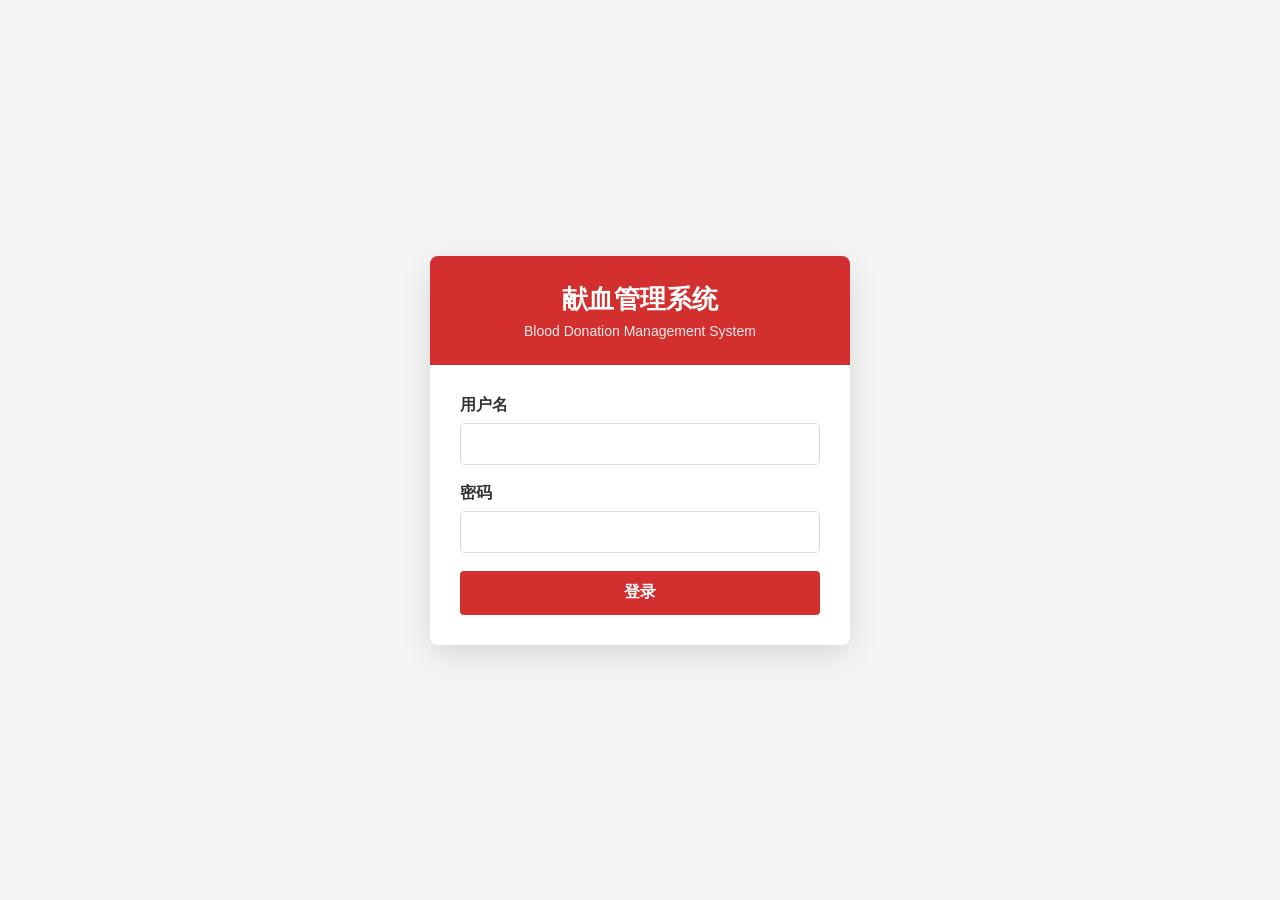
==== src/main/resources/static/activity.html @ af1af0ae "feat(frontend): 接入页面 token 鉴权" ====
<!DOCTYPE html>
<html lang="zh-CN">
<head>
    <meta charset="UTF-8">
    <meta name="viewport" content="width=device-width, initial-scale=1.0">
    <title>活动管理 - 献血管理系统</title>
    <style>
        * {
            margin: 0;
            padding: 0;
            box-sizing: border-box;
        }
        body {
            font-family: 'Microsoft YaHei', sans-serif;
            background-color: #f5f5f5;
        }
        .header {
            background: linear-gradient(135deg, #e53935 0%, #d32f2f 100%);
            color: white;
            padding: 20px;
            text-align: center;
            box-shadow: 0 2px 10px rgba(0,0,0,0.1);
        }
        .nav {
            background: #333;
            padding: 10px;
            text-align: center;
        }
        .nav a {
            color: white;
            text-decoration: none;
            margin: 0 20px;
            font-size: 16px;
            padding: 8px 16px;
            border-radius: 4px;
            transition: background 0.3s;
        }
        .nav a:hover {
            background: #555;
        }
        .container {
            max-width: 1200px;
            margin: 30px auto;
            padding: 0 20px;
        }
        .card {
            background: white;
            border-radius: 8px;
            padding: 25px;
            margin-bottom: 20px;
            box-shadow: 0 2px 10px rgba(0,0,0,0.08);
        }
        .card h2 {
            color: #333;
            margin-bottom: 20px;
            padding-bottom: 10px;
            border-bottom: 2px solid #e53935;
        }
        .btn {
            background: #e53935;
            color: white;
            border: none;
            padding: 10px 20px;
            border-radius: 4px;
            cursor: pointer;
            font-size: 14px;
            transition: background 0.3s;
            margin-right: 10px;
        }
        .btn:hover {
            background: #d32f2f;
        }
        .btn-primary {
            background: #1976d2;
        }
        .btn-primary:hover {
            background: #1565c0;
        }
        .btn-success {
            background: #388e3c;
        }
        .btn-danger {
            background: #d32f2f;
        }
        table {
            width: 100%;
            border-collapse: collapse;
            margin-top: 15px;
        }
        table th, table td {
            padding: 12px;
            text-align: left;
            border-bottom: 1px solid #eee;
        }
        table th {
            background: #f8f9fa;
            font-weight: 600;
            color: #333;
        }
        table tr:hover {
            background: #f5f5f5;
        }
        .form-group {
            margin-bottom: 15px;
        }
        .form-group label {
            display: block;
            margin-bottom: 5px;
            font-weight: 500;
        }
        .form-group input, .form-group select {
            width: 100%;
            padding: 10px;
            border: 1px solid #ddd;
            border-radius: 4px;
            font-size: 14px;
        }
        .form-group input:focus, .form-group select:focus {
            outline: none;
            border-color: #e53935;
        }
        .modal {
            display: none;
            position: fixed;
            top: 0;
            left: 0;
            width: 100%;
            height: 100%;
            background: rgba(0,0,0,0.5);
            justify-content: center;
            align-items: center;
            z-index: 1000;
        }
        .modal-content {
            background: white;
            padding: 30px;
            border-radius: 8px;
            width: 90%;
            max-width: 500px;
            position: relative;
            max-height: 90vh;
            overflow-y: auto;
        }
        .modal-content .close {
            position: absolute;
            top: 15px;
            right: 15px;
            font-size: 24px;
            cursor: pointer;
            color: #999;
        }
        .modal-content .close:hover {
            color: #333;
        }
        .status-badge {
            padding: 4px 12px;
            border-radius: 20px;
            font-size: 12px;
            font-weight: 500;
        }
        .status-pending {
            background: #fff3e0;
            color: #e65100;
        }
        .status-active {
            background: #e3f2fd;
            color: #1565c0;
        }
        .status-completed {
            background: #e8f5e9;
            color: #2e7d32;
        }
        .search-bar {
            display: flex;
            gap: 10px;
            margin-bottom: 20px;
        }
        .search-bar input, .search-bar select {
            padding: 10px;
            border: 1px solid #ddd;
            border-radius: 4px;
        }
        .search-bar button {
            padding: 10px 20px;
        }
        .pagination {
            text-align: center;
            margin-top: 20px;
        }
        .pagination a {
            display: inline-block;
            padding: 8px 16px;
            margin: 0 4px;
            border: 1px solid #ddd;
            border-radius: 4px;
            text-decoration: none;
            color: #333;
        }
        .pagination a:hover {
            background: #f5f5f5;
        }
        .pagination a.active {
            background: #e53935;
            color: white;
            border-color: #e53935;
        }
        .message {
            padding: 12px;
            border-radius: 4px;
            margin-bottom: 15px;
        }
        .message.success {
            background: #e8f5e9;
            color: #2e7d32;
        }
        .message.error {
            background: #fce4ec;
            color: #c2185b;
        }
        .hidden {
            display: none;
        }
    </style>
</head>
<body>
    <div class="header">
        <h1>🩸 献血管理系统</h1>
    </div>
    
    <div class="nav">
        <a href="index.html">首页</a>
        <a href="activity.html">活动管理</a>
        <a href="appointment.html">预约管理</a>
        <a href="donor.html">献血者管理</a>
        <a href="collection.html">采血记录</a>
        <a href="stock.html">库存管理</a>
    </div>

    <div class="container">
        <div class="card">
            <h2>🎯 活动管理</h2>
            <button class="btn btn-primary" onclick="openAddModal()">+ 新增活动</button>
            
            <div class="search-bar">
                <select id="statusFilter">
                    <option value="">全部状态</option>
                    <option value="未开始">未开始</option>
                    <option value="进行中">进行中</option>
                    <option value="已结束">已结束</option>
                </select>
                <button class="btn" onclick="loadActivities()">搜索</button>
            </div>

            <table>
                <thead>
                    <tr>
                        <th>ID</th>
                        <th>活动名称</th>
                        <th>地点</th>
                        <th>日期</th>
                        <th>上午名额</th>
                        <th>下午名额</th>
                        <th>状态</th>
                        <th>操作</th>
                    </tr>
                </thead>
                <tbody id="activityTable">
                    <tr>
                        <td colspan="8" style="text-align: center; color: #999;">加载中...</td>
                    </tr>
                </tbody>
            </table>
            <div class="pagination" id="pagination"></div>
        </div>
    </div>

    <div class="modal" id="activityModal">
        <div class="modal-content">
            <span class="close" onclick="closeModal()">&times;</span>
            <h3 id="modalTitle">新增活动</h3>
            <div id="message"></div>
            <form id="activityForm">
                <input type="hidden" id="activityId">
                <div class="form-group">
                    <label>活动名称</label>
                    <input type="text" id="activityName" required>
                </div>
                <div class="form-group">
                    <label>活动地点</label>
                    <input type="text" id="location" required>
                </div>
                <div class="form-group">
                    <label>活动日期</label>
                    <input type="date" id="activityDate" required>
                </div>
                <div class="form-group">
                    <label>上午总名额</label>
                    <input type="number" id="morningQuota" required min="0">
                </div>
                <div class="form-group">
                    <label>下午总名额</label>
                    <input type="number" id="afternoonQuota" required min="0">
                </div>
                <div class="form-group">
                    <label>状态</label>
                    <select id="status">
                        <option value="未开始">未开始</option>
                        <option value="进行中">进行中</option>
                        <option value="已结束">已结束</option>
                    </select>
                </div>
                <button type="submit" class="btn btn-success" style="margin-top: 20px; width: 100%;">保存</button>
            </form>
        </div>
    </div>

    <script src="auth.js"></script>
    <script>
        const API_BASE = '/api';
        let currentPage = 1;
        let totalPages = 1;
        let statusFilter = '';

        async function fetchData(url) {
            try {
                const response = await fetch(API_BASE + url);
                const result = await response.json();
                return result.data;
            } catch (error) {
                console.error('Fetch error:', error);
                return null;
            }
        }

        async function loadActivities(page = 1) {
            currentPage = page;
            let url = `/activity/list?pageNum=${page}&pageSize=10`;
            if (statusFilter) {
                url += `&status=${statusFilter}`;
            }
            const data = await fetchData(url);
            
            const tbody = document.getElementById('activityTable');
            if (!data || data.records.length === 0) {
                tbody.innerHTML = '<tr><td colspan="8" style="text-align: center; color: #999;">暂无数据</td></tr>';
                document.getElementById('pagination').innerHTML = '';
                return;
            }

            totalPages = data.pages;
            tbody.innerHTML = data.records.map(activity => `
                <tr>
                    <td>${activity.id}</td>
                    <td>${activity.activityName}</td>
                    <td>${activity.location}</td>
                    <td>${activity.activityDate}</td>
                    <td>${activity.morningRemaining}/${activity.morningQuota}</td>
                    <td>${activity.afternoonRemaining}/${activity.afternoonQuota}</td>
                    <td><span class="status-badge ${getStatusClass(activity.status)}">${activity.status}</span></td>
                    <td>
                        <button class="btn btn-primary" style="padding: 5px 10px; font-size: 12px;" onclick="openEditModal(${activity.id})">编辑</button>
                        <button class="btn btn-danger" style="padding: 5px 10px; font-size: 12px;" onclick="deleteActivity(${activity.id})">删除</button>
                    </td>
                </tr>
            `).join('');

            renderPagination();
        }

        function renderPagination() {
            const pagination = document.getElementById('pagination');
            if (totalPages <= 1) {
                pagination.innerHTML = '';
                return;
            }

            let html = `<a href="#" onclick="loadActivities(1)">首页</a>`;
            if (currentPage > 1) {
                html += `<a href="#" onclick="loadActivities(${currentPage - 1})">上一页</a>`;
            }
            
            for (let i = 1; i <= totalPages; i++) {
                html += `<a href="#" onclick="loadActivities(${i})" ${i === currentPage ? 'class="active"' : ''}>${i}</a>`;
            }
            
            if (currentPage < totalPages) {
                html += `<a href="#" onclick="loadActivities(${currentPage + 1})">下一页</a>`;
            }
            html += `<a href="#" onclick="loadActivities(${totalPages})">末页</a>`;
            
            pagination.innerHTML = html;
        }

        function openAddModal() {
            document.getElementById('modalTitle').textContent = '新增活动';
            document.getElementById('activityId').value = '';
            document.getElementById('activityName').value = '';
            document.getElementById('location').value = '';
            document.getElementById('activityDate').value = '';
            document.getElementById('morningQuota').value = '';
            document.getElementById('afternoonQuota').value = '';
            document.getElementById('status').value = '未开始';
            document.getElementById('message').innerHTML = '';
            document.getElementById('activityModal').style.display = 'flex';
        }

        function openEditModal(id) {
            fetchData(`/activity/${id}`).then(activity => {
                if (activity) {
                    document.getElementById('modalTitle').textContent = '编辑活动';
                    document.getElementById('activityId').value = activity.id;
                    document.getElementById('activityName').value = activity.activityName;
                    document.getElementById('location').value = activity.location;
                    document.getElementById('activityDate').value = activity.activityDate;
                    document.getElementById('morningQuota').value = activity.morningQuota;
                    document.getElementById('afternoonQuota').value = activity.afternoonQuota;
                    document.getElementById('status').value = activity.status;
                    document.getElementById('message').innerHTML = '';
                    document.getElementById('activityModal').style.display = 'flex';
                }
            });
        }

        function closeModal() {
            document.getElementById('activityModal').style.display = 'none';
        }

        async function deleteActivity(id) {
            if (confirm('确定要删除这个活动吗？')) {
                try {
                    const response = await fetch(API_BASE + `/activity/delete/${id}`, {
                        method: 'DELETE'
                    });
                    const result = await response.json();
                    if (result.code === 200) {
                        loadActivities(currentPage);
                    } else {
                        alert('删除失败: ' + result.msg);
                    }
                } catch (error) {
                    alert('删除失败');
                }
            }
        }

        document.getElementById('activityForm').addEventListener('submit', async (e) => {
            e.preventDefault();
            
            const activity = {
                id: document.getElementById('activityId').value ? parseInt(document.getElementById('activityId').value) : null,
                activityName: document.getElementById('activityName').value,
                location: document.getElementById('location').value,
                activityDate: document.getElementById('activityDate').value,
                morningQuota: parseInt(document.getElementById('morningQuota').value),
                afternoonQuota: parseInt(document.getElementById('afternoonQuota').value),
                status: document.getElementById('status').value
            };

            try {
                const url = activity.id ? '/activity/update' : '/activity/add';
                const method = activity.id ? 'PUT' : 'POST';
                
                const response = await fetch(API_BASE + url, {
                    method: method,
                    headers: {
                        'Content-Type': 'application/json'
                    },
                    body: JSON.stringify(activity)
                });
                
                const result = await response.json();
                
                if (result.code === 200) {
                    document.getElementById('message').innerHTML = '<div class="message success">保存成功</div>';
                    setTimeout(() => {
                        closeModal();
                        loadActivities(currentPage);
                    }, 1000);
                } else {
                    document.getElementById('message').innerHTML = `<div class="message error">${result.msg}</div>`;
                }
            } catch (error) {
                document.getElementById('message').innerHTML = '<div class="message error">保存失败</div>';
            }
        });

        document.getElementById('statusFilter').addEventListener('change', (e) => {
            statusFilter = e.target.value;
            loadActivities(1);
        });

        function getStatusClass(status) {
            switch(status) {
                case '未开始':
                    return 'status-pending';
                case '进行中':
                    return 'status-active';
                case '已结束':
                    return 'status-completed';
                default:
                    return 'status-pending';
            }
        }

        document.addEventListener('DOMContentLoaded', () => {
            loadActivities();
        });

        window.onclick = function(event) {
            if (event.target == document.getElementById('activityModal')) {
                closeModal();
            }
        }
    </script>
</body>
</html>
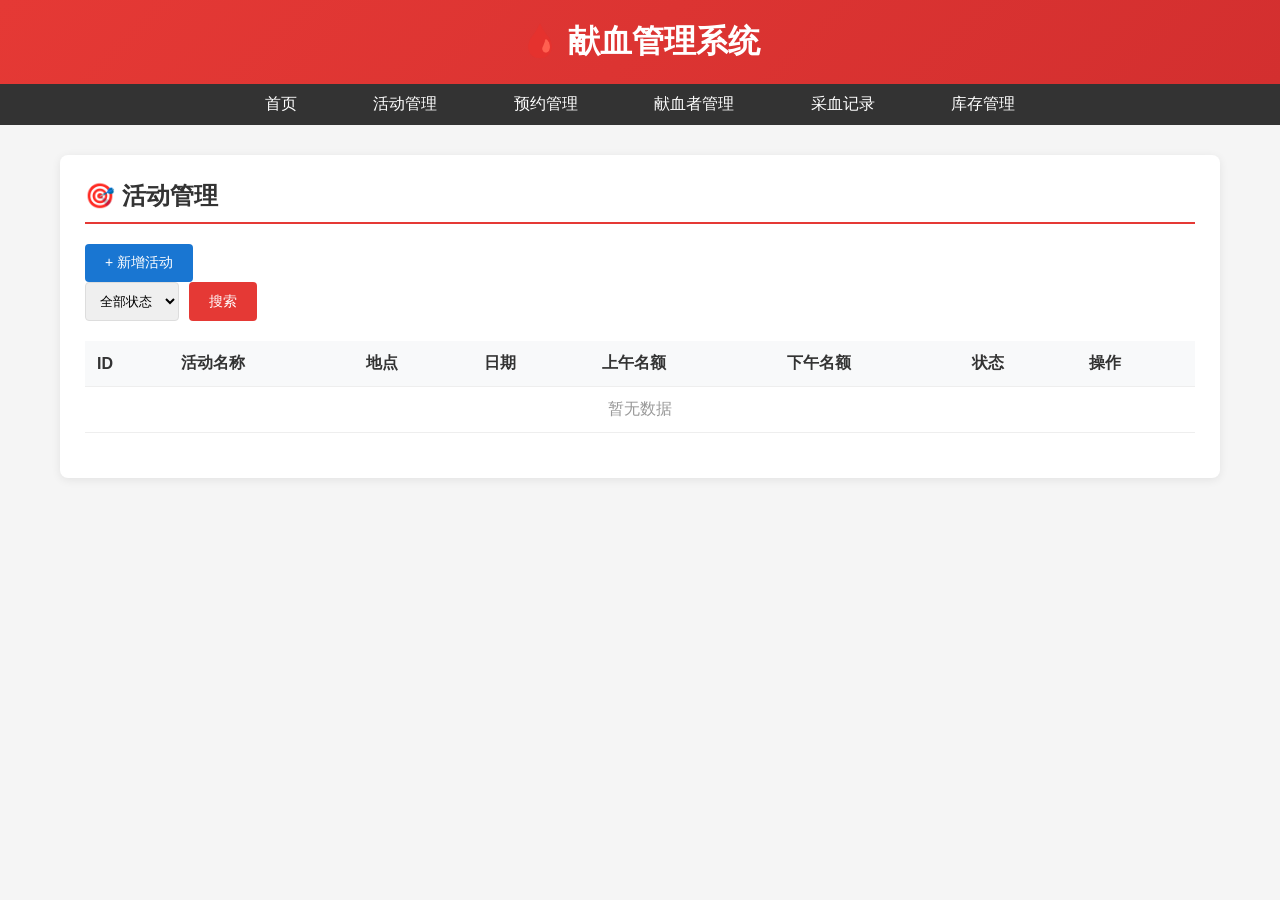
==== commit 1c5bdb84: "功能补充" ====
--- a/src/main/resources/static/activity.html
+++ b/src/main/resources/static/activity.html
@@ -314,18 +314,40 @@
         </div>
     </div>
 
-    <script src="auth.js"></script>
     <script>
         const API_BASE = '/api';
         let currentPage = 1;
         let totalPages = 1;
         let statusFilter = '';
 
-        async function fetchData(url) {
+        function getToken() {
+            return localStorage.getItem('token');
+        }
+
+        function getHeaders() {
+            const token = getToken();
+            const headers = { 'Content-Type': 'application/json' };
+            if (token) {
+                headers['Authorization'] = 'Bearer ' + token;
+            }
+            return headers;
+        }
+
+        async function fetchData(url, options = {}) {
             try {
-                const response = await fetch(API_BASE + url);
-                const result = await response.json();
-                return result.data;
+                const response = await fetch(API_BASE + url, {
+                    headers: getHeaders(),
+                    ...options
+                });
+
+                if (response.status === 401) {
+                    alert('登录已过期，请重新登录');
+                    localStorage.clear();
+                    window.location.href = 'index.html';
+                    return null;
+                }
+
+                return await response.json();
             } catch (error) {
                 console.error('Fetch error:', error);
                 return null;
@@ -429,7 +451,8 @@
             if (confirm('确定要删除这个活动吗？')) {
                 try {
                     const response = await fetch(API_BASE + `/activity/delete/${id}`, {
-                        method: 'DELETE'
+                        method: 'DELETE',
+                        headers: getHeaders()
                     });
                     const result = await response.json();
                     if (result.code === 200) {
@@ -462,9 +485,7 @@
                 
                 const response = await fetch(API_BASE + url, {
                     method: method,
-                    headers: {
-                        'Content-Type': 'application/json'
-                    },
+                    headers: getHeaders(),
                     body: JSON.stringify(activity)
                 });
                 
@@ -513,4 +534,4 @@
         }
     </script>
 </body>
-</html>
+</html>
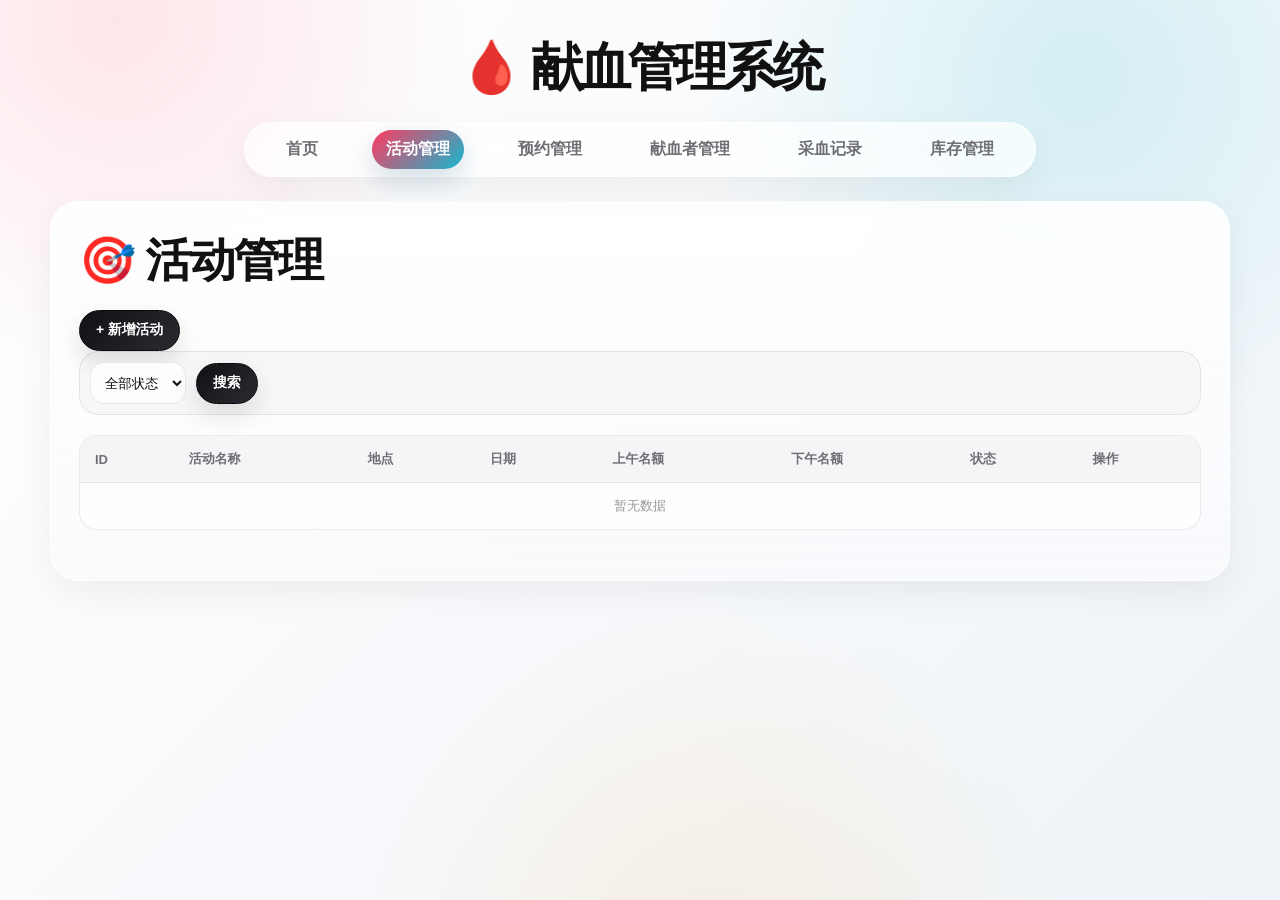
==== commit c3caa1f4: "refactor(frontend): 重构前端UI设计，并添加前端统计信息所需的对应后端接口" ====
--- a/src/main/resources/static/activity.html
+++ b/src/main/resources/static/activity.html
@@ -1,6 +1,7 @@
 <!DOCTYPE html>
 <html lang="zh-CN">
 <head>
+    <link rel="icon" href="data:,">
     <meta charset="UTF-8">
     <meta name="viewport" content="width=device-width, initial-scale=1.0">
     <title>活动管理 - 献血管理系统</title>
@@ -221,15 +222,1581 @@
             display: none;
         }
     </style>
+    <style id="apple-style-inline">
+/*
+ * AppleStyle frontend refresh.
+ * Shared visual layer for the static pages only.
+ */
+:root {
+    --apple-bg: #f7f8fb;
+    --apple-bg-soft: #ffffff;
+    --apple-surface: rgba(255, 255, 255, 0.88);
+    --apple-surface-strong: #ffffff;
+    --apple-ink: #111111;
+    --apple-ink-soft: #1d1d1f;
+    --apple-muted: #6e6e73;
+    --apple-muted-2: #86868b;
+    --apple-border: rgba(0, 0, 0, 0.08);
+    --apple-border-strong: rgba(0, 0, 0, 0.14);
+    --apple-fill: #f2f2f4;
+    --apple-fill-strong: #e8e8ed;
+    --apple-black: #0b0b0d;
+    --apple-coral: #ff3b5f;
+    --apple-coral-deep: #d91f43;
+    --apple-coral-soft: #fff1f4;
+    --apple-aqua: #16b8cf;
+    --apple-aqua-deep: #08798b;
+    --apple-aqua-soft: #e8fbff;
+    --apple-gold: #ffb340;
+    --apple-gold-soft: #fff7e6;
+    --apple-lilac: #7c6cff;
+    --apple-lilac-soft: #f3f1ff;
+    --apple-red: var(--apple-coral-deep);
+    --apple-red-soft: var(--apple-coral-soft);
+    --apple-green: #1f9d55;
+    --apple-green-soft: #edfff5;
+    --apple-blue: #1677ff;
+    --apple-blue-soft: #eff6ff;
+    --apple-orange: #a15c07;
+    --apple-orange-soft: #fff7ed;
+    --apple-radius-xs: 10px;
+    --apple-radius-sm: 14px;
+    --apple-radius-md: 20px;
+    --apple-radius-lg: 28px;
+    --apple-radius-xl: 34px;
+    --apple-shadow-sm: 0 12px 34px rgba(0, 0, 0, 0.06);
+    --apple-shadow-md: 0 24px 70px rgba(0, 0, 0, 0.10);
+    --apple-shadow-lg: 0 32px 90px rgba(0, 0, 0, 0.15);
+    --ai-header-height: 72px;
+}
+
+* {
+    -webkit-font-smoothing: antialiased;
+    text-rendering: geometricPrecision;
+}
+
+body {
+    color: var(--apple-ink-soft);
+    font-family: -apple-system, BlinkMacSystemFont, "SF Pro Display", "SF Pro Text", "Helvetica Neue", "PingFang SC", "Microsoft YaHei", Arial, sans-serif !important;
+}
+
+body.login-page,
+body.app-shell,
+body.legacy-page {
+    background:
+        radial-gradient(circle at 9% 2%, rgba(255, 59, 95, 0.13) 0, transparent 24%),
+        radial-gradient(circle at 84% 8%, rgba(22, 184, 207, 0.16) 0, transparent 28%),
+        radial-gradient(circle at 56% 106%, rgba(255, 179, 64, 0.13) 0, transparent 30%),
+        linear-gradient(135deg, #ffffff 0%, #f9fafc 44%, #eef3f8 100%) !important;
+}
+
+a {
+    color: inherit;
+}
+
+button,
+input,
+select,
+textarea {
+    font-family: inherit !important;
+}
+
+::selection {
+    background: rgba(0, 0, 0, 0.12);
+}
+
+::-webkit-scrollbar {
+    width: 10px;
+    height: 10px;
+}
+
+::-webkit-scrollbar-track {
+    background: transparent;
+}
+
+::-webkit-scrollbar-thumb {
+    background: rgba(0, 0, 0, 0.18);
+    border: 3px solid transparent;
+    border-radius: 999px;
+    background-clip: content-box;
+}
+
+.btn,
+button.btn,
+.btn-logout,
+.tab,
+.pagination a,
+.chat-suggestions button,
+.ai-history-new,
+.ai-context-clear,
+.chat-send {
+    transition: transform 0.18s ease, box-shadow 0.18s ease, background 0.18s ease, border-color 0.18s ease, color 0.18s ease, opacity 0.18s ease !important;
+}
+
+.btn:hover,
+button.btn:hover,
+.btn-logout:hover,
+.pagination a:hover,
+.chat-suggestions button:hover,
+.ai-history-new:hover,
+.ai-context-clear:hover,
+.chat-send:hover {
+    transform: translateY(-1px);
+}
+
+.btn:active,
+button.btn:active,
+.btn-logout:active,
+.pagination a:active,
+.chat-send:active {
+    transform: translateY(0) scale(0.98);
+}
+
+.btn,
+button.btn {
+    min-height: 40px;
+    border: 1px solid var(--apple-black) !important;
+    border-radius: 999px !important;
+    background: linear-gradient(135deg, #111114 0%, #2a2a31 100%) !important;
+    color: #ffffff !important;
+    box-shadow: 0 10px 24px rgba(0, 0, 0, 0.12);
+    font-weight: 650 !important;
+    letter-spacing: -0.01em;
+}
+
+.btn-primary,
+.btn-success {
+    background: linear-gradient(135deg, var(--apple-coral) 0%, var(--apple-coral-deep) 100%) !important;
+    border-color: rgba(255, 79, 109, 0.42) !important;
+    box-shadow: 0 14px 30px rgba(255, 79, 109, 0.20);
+}
+
+.btn-warning {
+    background: linear-gradient(135deg, rgba(255, 255, 255, 0.95), rgba(233, 251, 255, 0.86)) !important;
+    border-color: rgba(24, 200, 216, 0.28) !important;
+    color: var(--apple-aqua-deep) !important;
+    box-shadow: 0 12px 26px rgba(24, 200, 216, 0.11);
+}
+
+.btn-danger {
+    background: var(--apple-red) !important;
+    border-color: var(--apple-red) !important;
+    color: #ffffff !important;
+}
+
+.message,
+[id$="message"],
+#message {
+    border-radius: var(--apple-radius-sm) !important;
+}
+
+.message.success,
+#message.success {
+    background: var(--apple-green-soft) !important;
+    color: var(--apple-green) !important;
+    border: 1px solid rgba(24, 121, 78, 0.16);
+}
+
+.message.error,
+#message.error {
+    background: var(--apple-red-soft) !important;
+    color: var(--apple-red) !important;
+    border: 1px solid rgba(180, 35, 45, 0.16);
+}
+
+body.login-page {
+    min-height: 100vh;
+    display: flex;
+    align-items: center;
+    justify-content: center;
+    padding: 30px;
+}
+
+.login-page .container {
+    width: min(980px, 100%) !important;
+    max-width: 980px !important;
+    padding: 0 !important;
+}
+
+.login-page .login-box {
+    display: grid;
+    grid-template-columns: minmax(0, 1.06fr) minmax(380px, 0.94fr);
+    min-height: 620px;
+    overflow: hidden;
+    border: 1px solid rgba(255, 255, 255, 0.72);
+    border-radius: 36px !important;
+    background: rgba(255, 255, 255, 0.72) !important;
+    box-shadow: var(--apple-shadow-lg) !important;
+    backdrop-filter: blur(28px) saturate(150%);
+}
+
+.login-page .logo-section {
+    position: relative;
+    display: flex;
+    flex-direction: column;
+    justify-content: flex-end;
+    min-height: 620px;
+    padding: 54px !important;
+    overflow: hidden;
+    color: #ffffff !important;
+    text-align: left !important;
+    background:
+        radial-gradient(circle at 18% 24%, rgba(255, 79, 109, 0.34) 0, transparent 30%),
+        radial-gradient(circle at 82% 18%, rgba(24, 200, 216, 0.22) 0, transparent 30%),
+        linear-gradient(145deg, #151418 0%, #25252b 56%, #3a3942 100%) !important;
+}
+
+.login-page .logo-section::before {
+    content: "";
+    position: absolute;
+    width: 360px;
+    height: 360px;
+    right: -120px;
+    top: -98px;
+    border-radius: 50%;
+    border: 1px solid rgba(255, 255, 255, 0.18);
+    background: radial-gradient(circle, rgba(255, 255, 255, 0.18) 0, transparent 66%);
+}
+
+.login-page .logo-section::after {
+    content: "招募 · 预约 · 采血 · 检验 · 库存";
+    position: relative;
+    z-index: 1;
+    width: fit-content;
+    margin-top: 36px;
+    padding: 10px 16px;
+    border: 1px solid rgba(255, 255, 255, 0.20);
+    border-radius: 999px;
+    color: rgba(255, 255, 255, 0.72);
+    background: rgba(255, 255, 255, 0.08);
+    font-size: 13px;
+    letter-spacing: 0.02em;
+    backdrop-filter: blur(16px);
+}
+
+.login-page .logo-section h1,
+.login-page .logo-section p {
+    position: relative;
+    z-index: 1;
+}
+
+.login-page .logo-section h1 {
+    max-width: none;
+    margin: 0 !important;
+    color: #ffffff !important;
+    font-size: clamp(36px, 4.2vw, 50px) !important;
+    line-height: 1.02;
+    letter-spacing: -0.06em;
+    white-space: nowrap;
+}
+
+.login-page .logo-section p {
+    margin-top: 16px;
+    color: rgba(255, 255, 255, 0.68) !important;
+    font-size: 16px !important;
+    letter-spacing: 0.01em;
+}
+
+.login-page .form-section {
+    align-self: center;
+    padding: 48px !important;
+}
+
+.login-page .tabs {
+    gap: 8px;
+    margin-bottom: 28px !important;
+    padding: 4px;
+    border: 1px solid var(--apple-border) !important;
+    border-radius: 999px;
+    background: var(--apple-fill);
+}
+
+.login-page .tab {
+    border: 0 !important;
+    border-radius: 999px;
+    color: var(--apple-muted) !important;
+    font-size: 15px !important;
+}
+
+.login-page .tab.active {
+    color: var(--apple-ink) !important;
+    background: #ffffff;
+    box-shadow: 0 6px 18px rgba(0, 0, 0, 0.08);
+}
+
+.form-group label,
+.info-row label {
+    color: var(--apple-muted) !important;
+    font-size: 13px !important;
+    font-weight: 650 !important;
+    letter-spacing: -0.01em;
+}
+
+.form-group input,
+.form-group select,
+.form-group textarea,
+.search-bar input,
+.search-bar select,
+.chat-input textarea {
+    min-height: 42px;
+    border: 1px solid var(--apple-border) !important;
+    border-radius: 14px !important;
+    background: rgba(255, 255, 255, 0.82) !important;
+    color: var(--apple-ink) !important;
+    box-shadow: inset 0 1px 0 rgba(255, 255, 255, 0.55);
+}
+
+.form-group input:focus,
+.form-group select:focus,
+.form-group textarea:focus,
+.search-bar input:focus,
+.search-bar select:focus,
+.chat-input textarea:focus {
+    outline: none !important;
+    border-color: rgba(0, 0, 0, 0.34) !important;
+    box-shadow: 0 0 0 4px rgba(0, 0, 0, 0.06) !important;
+}
+
+.login-page .btn {
+    min-height: 50px;
+    font-size: 16px !important;
+}
+
+.login-page .forgot-link a,
+.login-page .role-tip strong {
+    color: var(--apple-ink) !important;
+}
+
+.login-page .role-tip {
+    border: 1px solid var(--apple-border);
+    border-radius: 18px !important;
+    background: rgba(245, 245, 247, 0.82) !important;
+    color: var(--apple-muted) !important;
+}
+
+.login-page .redirect-overlay {
+    background: rgba(8, 8, 9, 0.76) !important;
+    backdrop-filter: blur(18px);
+}
+
+.login-page .redirect-card {
+    border-radius: 28px !important;
+    background: rgba(255, 255, 255, 0.14) !important;
+    border-color: rgba(255, 255, 255, 0.26) !important;
+}
+
+body.app-shell {
+    min-height: 100vh;
+}
+
+.app-shell .header {
+    position: sticky;
+    top: 0;
+    z-index: 50;
+    display: grid !important;
+    grid-template-columns: minmax(260px, 0.7fr) minmax(320px, 1.1fr) auto;
+    gap: 24px;
+    align-items: center;
+    min-height: 72px;
+    padding: 14px 28px 14px 32px !important;
+    color: var(--apple-ink) !important;
+    background: rgba(255, 255, 255, 0.72) !important;
+    border-bottom: 1px solid rgba(0, 0, 0, 0.07);
+    box-shadow: none !important;
+    backdrop-filter: blur(24px) saturate(160%);
+}
+
+.app-shell .header h1 {
+    color: var(--apple-ink) !important;
+    font-size: 20px !important;
+    font-weight: 750 !important;
+    letter-spacing: -0.04em;
+    white-space: nowrap;
+}
+
+.global-search {
+    position: relative;
+    display: flex;
+    align-items: center;
+    width: min(100%, 620px);
+    justify-self: center;
+}
+
+.global-search span {
+    position: absolute;
+    right: 13px;
+    top: 50%;
+    z-index: 1;
+    transform: translateY(-50%);
+    display: grid;
+    place-items: center;
+    min-width: 30px;
+    height: 24px;
+    border: 1px solid var(--apple-border);
+    border-radius: 8px;
+    color: var(--apple-muted-2);
+    background: rgba(245, 245, 247, 0.82);
+    font-size: 12px;
+    font-weight: 700;
+}
+
+.global-search input {
+    width: 100%;
+    min-height: 42px;
+    padding: 0 54px 0 42px;
+    border: 1px solid var(--apple-border);
+    border-radius: 13px;
+    color: var(--apple-ink);
+    background:
+        linear-gradient(180deg, rgba(255, 255, 255, 0.96), rgba(250, 251, 253, 0.88));
+    box-shadow: 0 10px 30px rgba(15, 23, 42, 0.045), inset 0 1px 0 rgba(255, 255, 255, 0.88);
+}
+
+.global-search::before {
+    content: "⌕";
+    position: absolute;
+    left: 15px;
+    top: 50%;
+    z-index: 1;
+    transform: translateY(-50%);
+    color: var(--apple-muted-2);
+    font-size: 18px;
+}
+
+.app-shell .header .user-info {
+    display: flex;
+    align-items: center;
+    justify-content: flex-end;
+    gap: 12px;
+    color: var(--apple-muted) !important;
+}
+
+.app-shell .header .user-info span {
+    margin-right: 0 !important;
+    padding: 8px 12px;
+    border: 1px solid var(--apple-border);
+    border-radius: 999px;
+    background: rgba(255, 255, 255, 0.62);
+}
+
+.app-shell .btn-logout {
+    border: 1px solid var(--apple-border) !important;
+    border-radius: 999px !important;
+    background: #ffffff !important;
+    color: var(--apple-ink) !important;
+    font-weight: 650;
+}
+
+.app-shell .sidebar {
+    width: 252px !important;
+    min-height: auto !important;
+    position: fixed;
+    top: 94px !important;
+    bottom: 22px;
+    left: 22px;
+    z-index: 40;
+    padding: 18px !important;
+    overflow-y: auto;
+    border: 1px solid rgba(255, 255, 255, 0.78);
+    border-radius: 30px;
+    background:
+        radial-gradient(circle at 16% 4%, rgba(255, 59, 95, 0.10), transparent 30%),
+        radial-gradient(circle at 92% 18%, rgba(22, 184, 207, 0.10), transparent 28%),
+        linear-gradient(180deg, rgba(255, 255, 255, 0.94) 0%, rgba(248, 250, 253, 0.86) 100%) !important;
+    box-shadow: 0 24px 64px rgba(15, 23, 42, 0.09);
+    backdrop-filter: blur(28px) saturate(160%);
+}
+
+.app-shell .sidebar::before {
+    content: "Workspace";
+    display: block;
+    margin: 4px 8px 12px;
+    color: var(--apple-muted-2);
+    font-size: 12px;
+    font-weight: 700;
+    letter-spacing: 0.12em;
+    text-transform: uppercase;
+}
+
+.app-shell .sidebar a {
+    margin: 4px 0;
+    padding: 12px 14px !important;
+    border-radius: 18px;
+    color: var(--apple-muted) !important;
+    font-size: 14px !important;
+    font-weight: 680;
+    letter-spacing: -0.01em;
+    background: transparent !important;
+}
+
+.app-shell .sidebar a:hover {
+    color: var(--apple-ink) !important;
+    background: rgba(0, 0, 0, 0.055) !important;
+}
+
+.app-shell .sidebar a.active {
+    color: var(--apple-ink) !important;
+    background: linear-gradient(135deg, rgba(255, 255, 255, 0.98), rgba(245, 247, 251, 0.92)) !important;
+    box-shadow: inset 4px 0 0 var(--apple-coral), 0 12px 28px rgba(15, 23, 42, 0.08);
+}
+
+.app-shell .sidebar .sub-menu {
+    margin: 4px 0 10px 12px;
+    padding-left: 12px !important;
+    border-left: 1px solid var(--apple-border);
+    background: transparent !important;
+}
+
+.app-shell .sidebar .sub-menu a {
+    font-size: 13px !important;
+    color: var(--apple-muted-2) !important;
+}
+
+.app-shell .main-content {
+    margin-left: 304px !important;
+    padding: 26px 36px 54px !important;
+}
+
+.app-shell .tab-content {
+    animation: appleFadeUp 0.28s ease both;
+}
+
+@keyframes appleFadeUp {
+    from {
+        opacity: 0;
+        transform: translateY(8px);
+    }
+    to {
+        opacity: 1;
+        transform: translateY(0);
+    }
+}
+
+.card,
+.modal-content {
+    border: 1px solid rgba(255, 255, 255, 0.82) !important;
+    border-radius: var(--apple-radius-lg) !important;
+    background:
+        linear-gradient(180deg, rgba(255, 255, 255, 0.92), rgba(250, 250, 252, 0.82)) !important;
+    box-shadow: var(--apple-shadow-sm) !important;
+    backdrop-filter: blur(24px) saturate(145%);
+}
+
+.app-shell .card,
+.legacy-page .card {
+    padding: 28px !important;
+    margin-bottom: 22px !important;
+    overflow-x: auto;
+}
+
+.card h2,
+.card h3,
+.modal-content h3 {
+    color: var(--apple-ink) !important;
+    border-bottom: 0 !important;
+    padding-bottom: 0 !important;
+    font-weight: 760 !important;
+    letter-spacing: -0.04em;
+}
+
+.card h2 {
+    margin-bottom: 18px !important;
+    font-size: clamp(22px, 2vw, 30px) !important;
+}
+
+.section-header,
+.card > .section-header {
+    display: flex;
+    align-items: flex-start;
+    justify-content: space-between;
+    gap: 18px;
+    margin-bottom: 18px;
+}
+
+.section-header h2 {
+    margin-bottom: 6px !important;
+}
+
+.section-header p,
+.dashboard-subtitle,
+.insight-card p,
+.workflow-list span,
+.priority-list span,
+.overview-panel span,
+.stat-card small,
+.stock-health-meta {
+    color: var(--apple-muted);
+    line-height: 1.7;
+}
+
+.overview-panel {
+    display: flex;
+    align-items: flex-end;
+    justify-content: space-between;
+    gap: 28px;
+    padding: 22px 28px !important;
+}
+
+.overview-panel h2 {
+    margin: 0 0 10px !important;
+    font-size: clamp(32px, 3.5vw, 46px) !important;
+    line-height: 1;
+    letter-spacing: -0.06em;
+}
+
+.overview-panel p {
+    margin: 0 0 4px;
+    color: var(--apple-ink);
+    font-size: 16px;
+    font-weight: 760;
+    letter-spacing: -0.03em;
+}
+
+.overview-panel span {
+    display: block;
+    max-width: 680px;
+    font-size: 14px;
+}
+
+.dashboard-hero {
+    position: relative;
+    display: grid;
+    grid-template-columns: minmax(320px, 0.92fr) minmax(480px, 1.08fr);
+    gap: 30px;
+    align-items: stretch;
+    overflow: hidden;
+    padding: 38px !important;
+    min-height: 360px;
+}
+
+.dashboard-hero::after {
+    content: "";
+    position: absolute;
+    right: -126px;
+    top: -132px;
+    width: 390px;
+    height: 390px;
+    border-radius: 50%;
+    border: 1px solid rgba(24, 200, 216, 0.12);
+    background: radial-gradient(circle, rgba(24, 200, 216, 0.16) 0, transparent 68%);
+    pointer-events: none;
+}
+
+.dashboard-hero::before {
+    content: "";
+    position: absolute;
+    inset: 0;
+    background:
+        radial-gradient(circle at 0% 100%, rgba(255, 79, 109, 0.13), transparent 36%),
+        radial-gradient(circle at 82% 20%, rgba(24, 200, 216, 0.16), transparent 36%),
+        radial-gradient(circle at 68% 90%, rgba(244, 178, 79, 0.12), transparent 30%),
+        linear-gradient(120deg, rgba(255, 255, 255, 0.74), transparent 46%);
+    pointer-events: none;
+}
+
+.dashboard-copy {
+    position: relative;
+    z-index: 1;
+    display: flex;
+    min-height: 284px;
+    flex-direction: column;
+    justify-content: space-between;
+}
+
+.dashboard-copy h2 {
+    max-width: 580px;
+    margin-bottom: 12px !important;
+    font-size: clamp(40px, 5.4vw, 72px) !important;
+    line-height: 0.98;
+    letter-spacing: -0.075em;
+}
+
+.dashboard-subtitle {
+    max-width: 560px;
+    margin: 0;
+    font-size: 15.5px;
+}
+
+.dashboard-actions {
+    display: flex;
+    flex-wrap: wrap;
+    gap: 10px;
+    margin-top: 0;
+    justify-content: flex-end;
+}
+
+.dashboard-actions .btn {
+    width: auto !important;
+    padding-inline: 18px !important;
+}
+
+.dashboard-actions .btn:first-child,
+.donor-welcome .quick-actions .btn:first-child,
+.overview-panel .dashboard-actions .btn:first-child {
+    background: linear-gradient(135deg, var(--apple-coral) 0%, #ff7a59 100%) !important;
+    border-color: rgba(255, 79, 109, 0.36) !important;
+    box-shadow: 0 16px 32px rgba(255, 79, 109, 0.22);
+}
+
+.dashboard-hero .stats-grid {
+    position: relative;
+    z-index: 1;
+    align-self: stretch;
+}
+
+.stats-grid {
+    gap: 14px !important;
+}
+
+.dashboard-kpi-row {
+    grid-template-columns: repeat(4, minmax(0, 1fr)) !important;
+    margin: 16px 0 18px;
+}
+
+.stat-card {
+    position: relative;
+    min-height: 118px;
+    display: flex;
+    flex-direction: column;
+    justify-content: space-between;
+    padding: 15px 18px !important;
+    overflow: hidden;
+    border: 1px solid rgba(0, 0, 0, 0.075) !important;
+    border-radius: 26px !important;
+    color: var(--apple-ink) !important;
+    text-align: left !important;
+    background:
+        radial-gradient(circle at 88% 16%, rgba(255, 59, 95, 0.08), transparent 28%),
+        linear-gradient(180deg, rgba(255, 255, 255, 0.98), rgba(247, 249, 252, 0.78)) !important;
+    box-shadow: 0 18px 46px rgba(15, 23, 42, 0.06), inset 0 1px 0 rgba(255, 255, 255, 0.88) !important;
+}
+
+.stat-card::after {
+    content: "";
+    position: absolute;
+    inset: auto -42px -52px auto;
+    width: 150px;
+    height: 150px;
+    border-radius: 50%;
+    opacity: 0.34;
+    filter: blur(8px);
+    background: radial-gradient(circle, var(--apple-coral), transparent 64%);
+    pointer-events: none;
+}
+
+.stat-card::before {
+    content: "";
+    position: absolute;
+    right: 16px;
+    top: 16px;
+    width: 9px;
+    height: 9px;
+    border-radius: 50%;
+    background: var(--apple-coral);
+    opacity: 0.34;
+}
+
+.stat-card:nth-child(2)::before { background: var(--apple-aqua); }
+.stat-card:nth-child(3)::before { background: var(--apple-gold); }
+.stat-card:nth-child(4)::before { background: var(--apple-lilac); }
+.stat-card:nth-child(2)::after { background: radial-gradient(circle, var(--apple-aqua), transparent 64%); }
+.stat-card:nth-child(3)::after { background: radial-gradient(circle, var(--apple-gold), transparent 64%); }
+.stat-card:nth-child(4)::after { background: radial-gradient(circle, var(--apple-lilac), transparent 64%); }
+
+.stat-icon {
+    display: grid;
+    place-items: center;
+    width: 30px;
+    height: 30px;
+    border: 1px solid var(--apple-border);
+    border-radius: 11px;
+    color: var(--apple-coral-deep);
+    background: rgba(255, 255, 255, 0.78);
+    font-size: 17px;
+    font-weight: 760;
+}
+
+.stat-value {
+    color: var(--apple-ink) !important;
+    font-size: clamp(30px, 3.2vw, 40px) !important;
+    font-weight: 800 !important;
+    letter-spacing: -0.06em;
+}
+
+.stat-label {
+    color: var(--apple-muted) !important;
+    opacity: 1 !important;
+    font-size: 13px !important;
+    font-weight: 650;
+}
+
+.stat-card small {
+    position: relative;
+    z-index: 1;
+    font-size: 12px;
+}
+
+.stat-card small b {
+    color: var(--apple-coral-deep);
+}
+
+.compact-stats {
+    grid-template-columns: repeat(2, minmax(0, 1fr)) !important;
+}
+
+.insight-grid {
+    display: grid;
+    grid-template-columns: minmax(0, 1fr) minmax(300px, 0.72fr);
+    gap: 22px;
+}
+
+.operations-grid {
+    display: grid;
+    grid-template-columns: minmax(0, 1fr) minmax(286px, 0.34fr);
+    gap: 22px;
+    margin-bottom: 18px;
+}
+
+.insight-card {
+    padding: 22px;
+    border: 1px solid var(--apple-border);
+    border-radius: var(--apple-radius-lg);
+    background:
+        radial-gradient(circle at 100% 0%, rgba(22, 184, 207, 0.07), transparent 32%),
+        rgba(255, 255, 255, 0.78);
+    box-shadow: 0 18px 52px rgba(15, 23, 42, 0.07);
+    backdrop-filter: blur(18px);
+}
+
+.insight-card h3 {
+    margin: 0 0 14px;
+    color: var(--apple-ink);
+    font-size: 20px;
+    letter-spacing: -0.04em;
+}
+
+.stock-health-grid {
+    display: grid;
+    grid-template-columns: repeat(4, minmax(0, 1fr));
+    gap: 14px;
+}
+
+.stock-health-item {
+    padding: 16px;
+    border: 1px solid var(--apple-border);
+    border-radius: 20px;
+    background: linear-gradient(180deg, rgba(255, 255, 255, 0.92), rgba(247, 249, 252, 0.72));
+}
+
+.stock-health-top {
+    display: flex;
+    align-items: center;
+    justify-content: space-between;
+    gap: 10px;
+}
+
+.stock-health-top strong {
+    color: var(--apple-ink);
+    font-size: 18px;
+    letter-spacing: -0.04em;
+}
+
+.stock-health-top span {
+    padding: 4px 9px;
+    border-radius: 999px;
+    color: var(--apple-green);
+    background: var(--apple-green-soft);
+    font-size: 12px;
+    font-weight: 760;
+}
+
+.stock-health-amount {
+    margin-top: 16px;
+    color: var(--apple-ink);
+    font-size: clamp(22px, 2.6vw, 30px);
+    font-weight: 800;
+    letter-spacing: -0.06em;
+}
+
+.stock-health-meta {
+    margin-top: 2px;
+    font-size: 12px;
+}
+
+.health-bar {
+    height: 8px;
+    margin-top: 16px;
+    overflow: hidden;
+    border-radius: 999px;
+    background: rgba(0, 0, 0, 0.08);
+}
+
+.health-bar i {
+    display: block;
+    height: 100%;
+    border-radius: inherit;
+    background: linear-gradient(90deg, var(--apple-green), #63d471);
+}
+
+.stock-health-item.is-low .stock-health-top span {
+    color: var(--apple-orange);
+    background: var(--apple-orange-soft);
+}
+
+.stock-health-item.is-low .health-bar i {
+    background: linear-gradient(90deg, var(--apple-gold), #ffd166);
+}
+
+.stock-health-item.is-risk .stock-health-top span {
+    color: var(--apple-coral-deep);
+    background: var(--apple-coral-soft);
+}
+
+.stock-health-item.is-risk .health-bar i {
+    background: linear-gradient(90deg, var(--apple-coral), #ff7a59);
+}
+
+.health-legend {
+    display: flex;
+    flex-wrap: wrap;
+    gap: 16px;
+    margin-top: 18px;
+    color: var(--apple-muted);
+    font-size: 12px;
+}
+
+.health-legend span {
+    display: inline-flex;
+    align-items: center;
+    gap: 7px;
+}
+
+.health-legend i {
+    width: 8px;
+    height: 8px;
+    border-radius: 50%;
+}
+
+.signal-red { background: var(--apple-coral); }
+.signal-gold { background: var(--apple-gold); }
+.signal-green { background: var(--apple-green); }
+
+.todo-list {
+    display: grid;
+    gap: 10px;
+    padding: 0;
+    margin: 0;
+    list-style: none;
+}
+
+.todo-list li {
+    display: flex;
+    align-items: center;
+    justify-content: space-between;
+    gap: 12px;
+    min-height: 48px;
+    padding: 12px 14px;
+    border: 1px solid var(--apple-border);
+    border-radius: 16px;
+    background: rgba(255, 255, 255, 0.72);
+}
+
+.todo-list span {
+    color: var(--apple-ink-soft);
+    font-size: 13px;
+    font-weight: 650;
+}
+
+.todo-list strong {
+    color: var(--apple-coral-deep);
+    font-size: 18px;
+    letter-spacing: -0.04em;
+}
+
+.empty-state {
+    grid-column: 1 / -1;
+    padding: 28px;
+    border: 1px dashed var(--apple-border-strong);
+    border-radius: 18px;
+    color: var(--apple-muted);
+    text-align: center;
+    background: rgba(255, 255, 255, 0.62);
+}
+
+.workflow-list,
+.priority-list {
+    display: grid;
+    gap: 12px;
+    margin: 0;
+    padding: 0;
+    list-style: none;
+}
+
+.workflow-list li,
+.priority-list li {
+    display: grid;
+    grid-template-columns: 36px 1fr;
+    gap: 12px;
+    align-items: flex-start;
+    padding: 14px;
+    border: 1px solid var(--apple-border);
+    border-radius: 18px;
+    background: rgba(255, 255, 255, 0.64);
+}
+
+.workflow-list strong,
+.priority-list strong {
+    display: block;
+    margin-bottom: 2px;
+    color: var(--apple-ink);
+    font-size: 14px;
+}
+
+.workflow-step {
+    display: grid;
+    place-items: center;
+    width: 36px;
+    height: 36px;
+    border-radius: 50%;
+    color: #ffffff;
+    background: linear-gradient(135deg, var(--apple-coral), #ff7a59);
+    font-size: 13px;
+    font-weight: 750;
+}
+
+.priority-dot {
+    width: 10px;
+    height: 10px;
+    margin: 8px auto 0;
+    border-radius: 50%;
+    background: var(--apple-aqua);
+    box-shadow: 0 0 0 8px rgba(24, 200, 216, 0.11);
+}
+
+.search-bar {
+    align-items: center;
+    flex-wrap: wrap;
+    gap: 10px !important;
+    padding: 10px;
+    border: 1px solid var(--apple-border);
+    border-radius: 20px;
+    background: rgba(245, 245, 247, 0.72);
+}
+
+.search-bar .btn,
+.card > .btn {
+    width: auto !important;
+    padding-inline: 16px !important;
+}
+
+table {
+    width: 100%;
+    min-width: 760px;
+    overflow: hidden;
+    border-collapse: separate !important;
+    border-spacing: 0 !important;
+    border: 1px solid var(--apple-border);
+    border-radius: 18px;
+    background: rgba(255, 255, 255, 0.62);
+}
+
+table th,
+table td {
+    border-bottom: 1px solid var(--apple-border) !important;
+    padding: 14px 15px !important;
+    color: var(--apple-ink-soft);
+    font-size: 13px !important;
+    vertical-align: middle;
+}
+
+table th {
+    color: var(--apple-muted) !important;
+    background: rgba(245, 245, 247, 0.92) !important;
+    font-weight: 750 !important;
+    letter-spacing: -0.01em;
+}
+
+table tbody tr {
+    transition: background 0.18s ease;
+}
+
+table tbody tr:hover {
+    background: rgba(0, 0, 0, 0.025);
+}
+
+table tr:last-child td {
+    border-bottom: 0 !important;
+}
+
+.status-badge {
+    display: inline-flex;
+    align-items: center;
+    min-height: 26px;
+    padding: 4px 10px !important;
+    border: 1px solid var(--apple-border);
+    border-radius: 999px !important;
+    background: var(--apple-fill) !important;
+    color: var(--apple-ink) !important;
+    font-size: 12px !important;
+    font-weight: 700;
+}
+
+.status-active,
+.status-normal,
+.status-qualified,
+.status-completed {
+    background: var(--apple-aqua-soft) !important;
+    color: var(--apple-aqua-deep) !important;
+    border-color: rgba(24, 200, 216, 0.18);
+}
+
+.status-pending,
+.status-near,
+.status-unqualified {
+    background: var(--apple-orange-soft) !important;
+    color: var(--apple-orange) !important;
+    border-color: rgba(244, 178, 79, 0.26);
+}
+
+.status-canceled,
+.status-expired,
+.status-danger {
+    background: var(--apple-red-soft) !important;
+    color: var(--apple-red) !important;
+    border-color: rgba(180, 35, 45, 0.16);
+}
+
+.pagination {
+    display: flex;
+    justify-content: center;
+    flex-wrap: wrap;
+    gap: 8px;
+    margin-top: 22px !important;
+}
+
+.pagination a {
+    border: 1px solid var(--apple-border) !important;
+    border-radius: 999px !important;
+    background: rgba(255, 255, 255, 0.75);
+    color: var(--apple-ink) !important;
+}
+
+.pagination a.active {
+    background: var(--apple-black) !important;
+    border-color: var(--apple-black) !important;
+    color: #ffffff !important;
+}
+
+.app-shell .card > form,
+.legacy-page .modal-content form {
+    display: grid;
+    grid-template-columns: repeat(2, minmax(0, 1fr));
+    gap: 16px 18px;
+}
+
+.app-shell .card > form input[type="hidden"],
+.legacy-page .modal-content form input[type="hidden"] {
+    display: none;
+}
+
+.app-shell .card > form .form-group,
+.legacy-page .modal-content form .form-group {
+    margin-bottom: 0 !important;
+}
+
+.app-shell .card > form .form-group:has(textarea),
+.app-shell .card > form .form-group:has(input[type="text"][id*="address"]),
+.legacy-page .modal-content form .form-group:has(textarea) {
+    grid-column: 1 / -1;
+}
+
+.app-shell .card > form .btn,
+.legacy-page .modal-content form .btn {
+    width: fit-content !important;
+    min-width: 120px;
+    margin-top: 6px !important;
+}
+
+.info-row {
+    display: grid !important;
+    grid-template-columns: 120px 1fr;
+    gap: 12px;
+    align-items: center;
+    margin: 0 !important;
+    padding: 13px 0;
+    border-bottom: 1px solid var(--apple-border);
+}
+
+.info-row span {
+    color: var(--apple-ink);
+    font-weight: 620;
+}
+
+.modal {
+    background: rgba(0, 0, 0, 0.36) !important;
+    backdrop-filter: blur(12px);
+}
+
+.modal-content {
+    width: min(560px, calc(100% - 32px)) !important;
+    max-height: min(820px, calc(100vh - 48px));
+    overflow: auto;
+}
+
+.modal-content .close {
+    display: grid;
+    place-items: center;
+    width: 34px;
+    height: 34px;
+    border-radius: 50%;
+    color: var(--apple-muted);
+    background: var(--apple-fill);
+    font-size: 22px !important;
+}
+
+.donor-welcome .dashboard-copy {
+    min-height: 236px;
+}
+
+.donor-welcome .quick-actions {
+    display: flex;
+    flex-wrap: wrap;
+    gap: 10px;
+    margin-top: 24px;
+}
+
+.table-card {
+    overflow-x: auto;
+}
+
+.ai-card {
+    padding: 18px !important;
+}
+
+.ai-chat-active,
+.ai-chat-active body {
+    height: 100%;
+    overflow: hidden !important;
+}
+
+.donor-page.ai-chat-active {
+    height: 100vh;
+}
+
+.donor-page.ai-chat-active .header {
+    position: fixed;
+    inset: 0 0 auto 0;
+    z-index: 90;
+}
+
+.donor-page.ai-chat-active .main-content {
+    height: calc(100vh - var(--ai-header-height));
+    margin-top: var(--ai-header-height) !important;
+    padding: 14px 28px 18px !important;
+    overflow: hidden;
+}
+
+.donor-page.ai-chat-active #ai-chat {
+    height: 100%;
+    min-height: 0;
+    overflow: hidden;
+}
+
+.donor-page.ai-chat-active #ai-card {
+    height: 100%;
+    margin-bottom: 0 !important;
+    padding: 0 !important;
+    overflow: hidden;
+}
+
+.donor-page.ai-chat-active .ai-workspace {
+    height: 100%;
+    min-height: 0 !important;
+}
+
+.donor-page.ai-chat-active .ai-history-sidebar {
+    display: flex;
+    min-height: 0;
+    flex-direction: column;
+}
+
+.donor-page.ai-chat-active .ai-history-list {
+    flex: 1;
+    max-height: none !important;
+    min-height: 0;
+    overflow-y: auto;
+}
+
+.donor-page.ai-chat-active .ai-chat-shell {
+    height: 100%;
+    min-height: 0 !important;
+    overflow: hidden;
+}
+
+.donor-page.ai-chat-active .chat-box {
+    flex: 1 1 auto;
+    min-height: 0 !important;
+    max-height: none !important;
+    overflow-y: auto;
+}
+
+.donor-page.ai-chat-active .chat-footer,
+.donor-page.ai-chat-active .ai-chat-header {
+    flex: 0 0 auto;
+}
+
+.app-shell .ai-workspace {
+    border-radius: 24px;
+    overflow: hidden;
+}
+
+.app-shell .ai-history-sidebar,
+.app-shell .ai-chat-shell {
+    border-color: var(--apple-border) !important;
+}
+
+.app-shell .chat-bubble {
+    border-radius: 18px !important;
+}
+
+body.legacy-page {
+    min-height: 100vh;
+}
+
+.legacy-page .header {
+    padding: 34px 24px 18px !important;
+    color: var(--apple-ink) !important;
+    text-align: center;
+    background: transparent !important;
+    box-shadow: none !important;
+}
+
+.legacy-page .header h1 {
+    color: var(--apple-ink) !important;
+    font-size: clamp(32px, 5vw, 52px) !important;
+    font-weight: 780 !important;
+    letter-spacing: -0.07em;
+}
+
+.legacy-page .nav {
+    position: sticky;
+    top: 16px;
+    z-index: 30;
+    display: flex !important;
+    justify-content: center;
+    flex-wrap: wrap;
+    width: fit-content;
+    max-width: calc(100% - 28px);
+    margin: 0 auto 24px !important;
+    padding: 7px !important;
+    border: 1px solid rgba(255, 255, 255, 0.72);
+    border-radius: 999px;
+    background: rgba(255, 255, 255, 0.72) !important;
+    box-shadow: var(--apple-shadow-sm);
+    backdrop-filter: blur(22px) saturate(150%);
+}
+
+.legacy-page .nav a {
+    padding: 9px 14px !important;
+    border-radius: 999px;
+    color: var(--apple-muted) !important;
+    font-weight: 650;
+}
+
+.legacy-page .nav a:hover {
+    color: var(--apple-ink) !important;
+    background: rgba(0, 0, 0, 0.06) !important;
+}
+
+.legacy-page .nav a.active {
+    color: #ffffff !important;
+    background: linear-gradient(135deg, var(--apple-coral), var(--apple-aqua)) !important;
+    box-shadow: 0 12px 28px rgba(24, 200, 216, 0.18), 0 10px 24px rgba(255, 79, 109, 0.14);
+}
+
+.legacy-page .container {
+    width: min(1180px, calc(100% - 36px)) !important;
+    max-width: 1180px !important;
+    margin: 0 auto !important;
+    padding: 0 0 54px !important;
+}
+
+.legacy-page .stats-grid {
+    margin: 20px 0 !important;
+}
+
+.legacy-page .card > h2:first-child {
+    font-size: clamp(28px, 4vw, 46px) !important;
+}
+
+@media (max-width: 1120px) {
+    .dashboard-hero,
+    .insight-grid,
+    .operations-grid {
+        grid-template-columns: 1fr;
+    }
+
+    .compact-stats,
+    .dashboard-kpi-row,
+    .stock-health-grid {
+        grid-template-columns: repeat(2, minmax(0, 1fr)) !important;
+    }
+}
+
+@media (max-width: 860px) {
+    body.login-page {
+        padding: 16px;
+    }
+
+    .login-page .login-box {
+        grid-template-columns: 1fr;
+        min-height: auto;
+        border-radius: 28px !important;
+    }
+
+    .login-page .logo-section {
+        min-height: 260px;
+        padding: 34px !important;
+    }
+
+    .login-page .logo-section h1 {
+        white-space: normal;
+    }
+
+    .login-page .form-section {
+        padding: 30px !important;
+    }
+
+    .app-shell .header {
+        grid-template-columns: 1fr;
+        align-items: flex-start;
+        gap: 12px;
+    }
+
+    .global-search {
+        width: 100%;
+        justify-self: stretch;
+    }
+
+    .app-shell .sidebar {
+        position: static;
+        width: auto !important;
+        margin: 18px;
+        max-height: none;
+        border-radius: 24px;
+        display: flex;
+        gap: 8px;
+        overflow-x: auto;
+    }
+
+    .app-shell .sidebar::before {
+        display: none;
+    }
+
+    .app-shell .sidebar > div,
+    .app-shell .sidebar .sub-menu {
+        display: contents;
+    }
+
+    .app-shell .sidebar a {
+        flex: 0 0 auto;
+        white-space: nowrap;
+        margin: 0 !important;
+        padding: 10px 14px !important;
+    }
+
+    .app-shell .main-content {
+        margin-left: 0 !important;
+        padding: 0 18px 36px !important;
+    }
+
+    .app-shell .card,
+    .legacy-page .card {
+        padding: 20px !important;
+        border-radius: 24px !important;
+    }
+
+    .dashboard-hero {
+        padding: 24px !important;
+    }
+
+    .overview-panel {
+        align-items: flex-start;
+        flex-direction: column;
+        padding: 24px !important;
+    }
+
+    .overview-panel .dashboard-actions {
+        justify-content: flex-start;
+    }
+
+    .dashboard-copy h2 {
+        font-size: 42px !important;
+    }
+
+    .app-shell .card > form,
+    .legacy-page .modal-content form {
+        grid-template-columns: 1fr;
+    }
+
+    .compact-stats,
+    .dashboard-kpi-row,
+    .stock-health-grid,
+    .stats-grid {
+        grid-template-columns: 1fr !important;
+    }
+
+    .legacy-page .nav {
+        border-radius: 26px;
+    }
+
+    .donor-page.ai-chat-active .sidebar {
+        display: none !important;
+    }
+
+    .donor-page.ai-chat-active .main-content {
+        height: calc(100vh - var(--ai-header-height));
+        margin-top: var(--ai-header-height) !important;
+        padding: 10px 12px 12px !important;
+    }
+
+    .donor-page.ai-chat-active #ai-card {
+        border-radius: 24px !important;
+    }
+
+    .donor-page.ai-chat-active .ai-workspace,
+    .donor-page.ai-chat-active #ai-card.history-collapsed .ai-workspace {
+        grid-template-columns: minmax(0, 1fr) !important;
+    }
+
+    .donor-page.ai-chat-active .ai-history-sidebar {
+        display: none !important;
+    }
+
+    .donor-page.ai-chat-active .ai-chat-header {
+        gap: 10px;
+        padding: 14px;
+    }
+
+    .donor-page.ai-chat-active .chat-box {
+        padding: 18px 14px;
+    }
+
+    .donor-page.ai-chat-active .chat-footer {
+        padding: 12px 14px;
+    }
+}
+
+</style>
 </head>
-<body>
+<body class="legacy-page activity-page">
     <div class="header">
         <h1>🩸 献血管理系统</h1>
     </div>
     
     <div class="nav">
         <a href="index.html">首页</a>
-        <a href="activity.html">活动管理</a>
+        <a href="activity.html" class="active">活动管理</a>
         <a href="appointment.html">预约管理</a>
         <a href="donor.html">献血者管理</a>
         <a href="collection.html">采血记录</a>
@@ -534,4 +2101,4 @@
         }
     </script>
 </body>
-</html>+</html>
